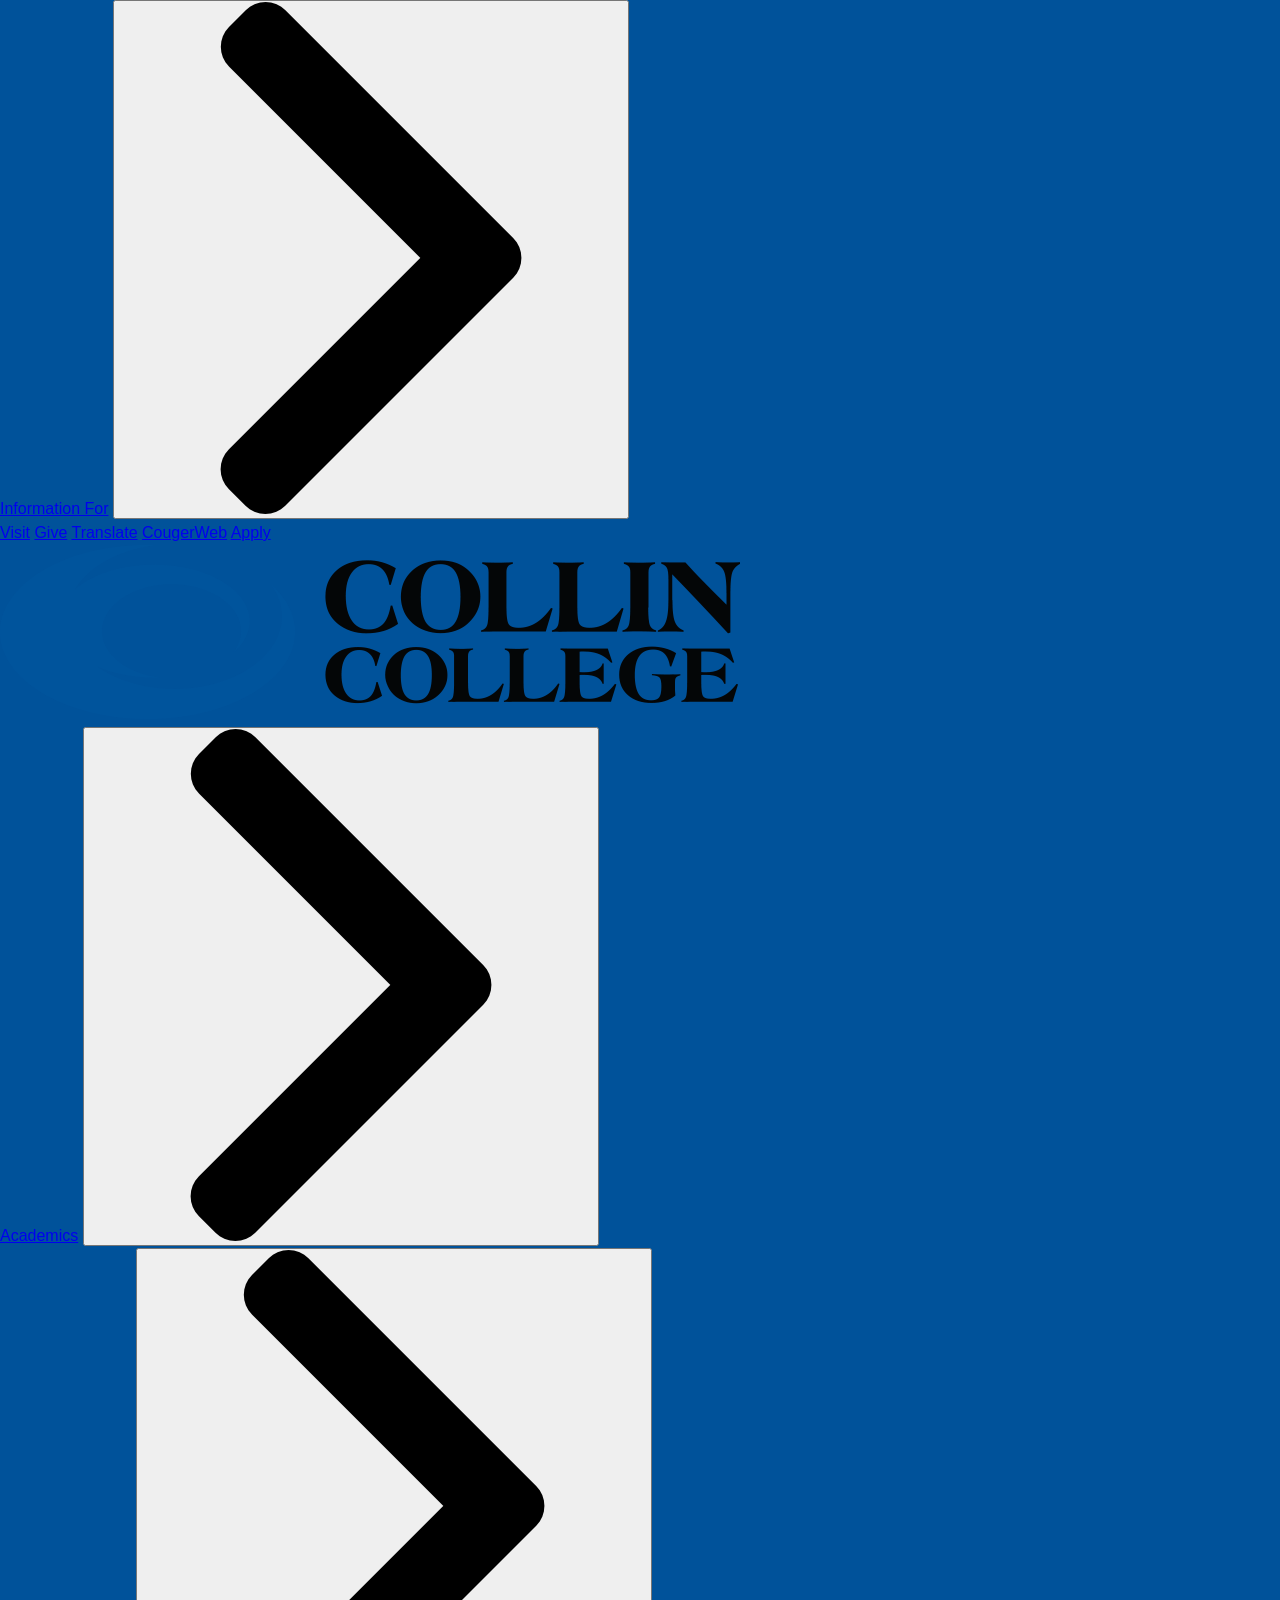
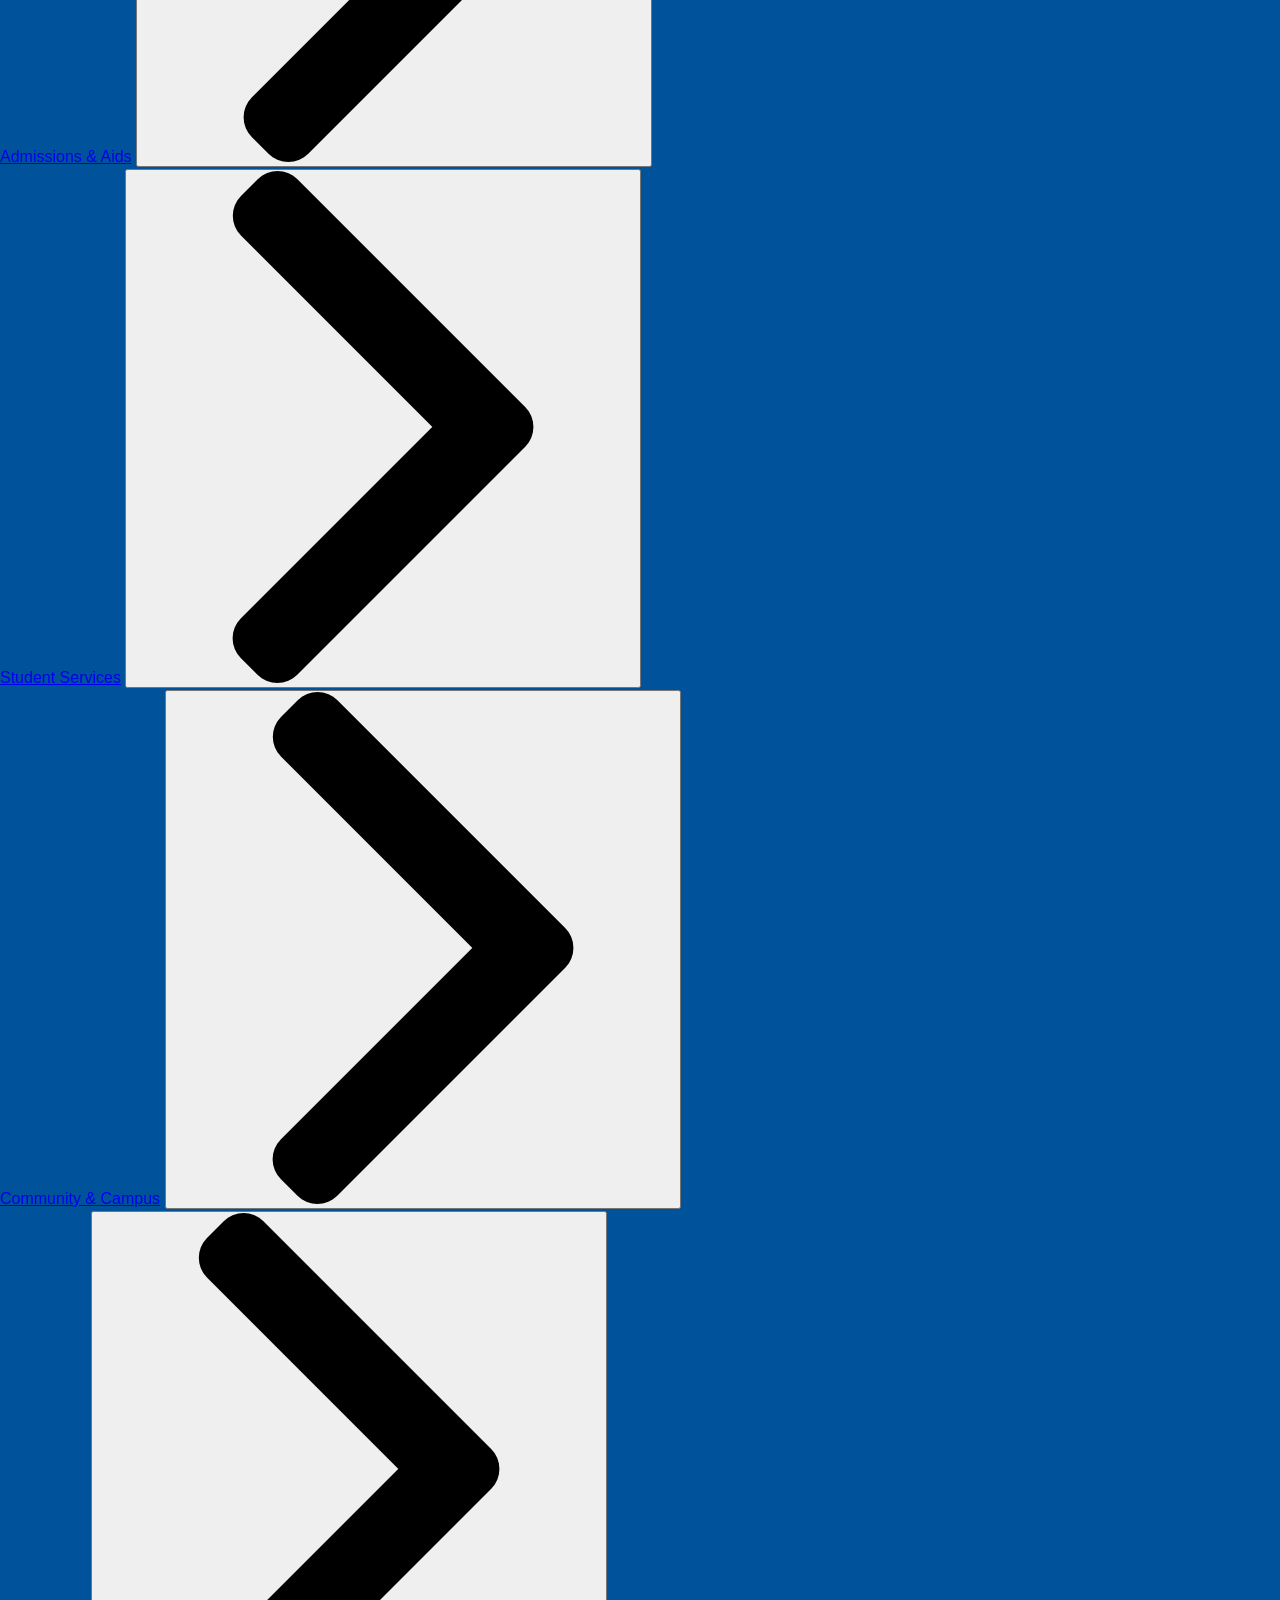
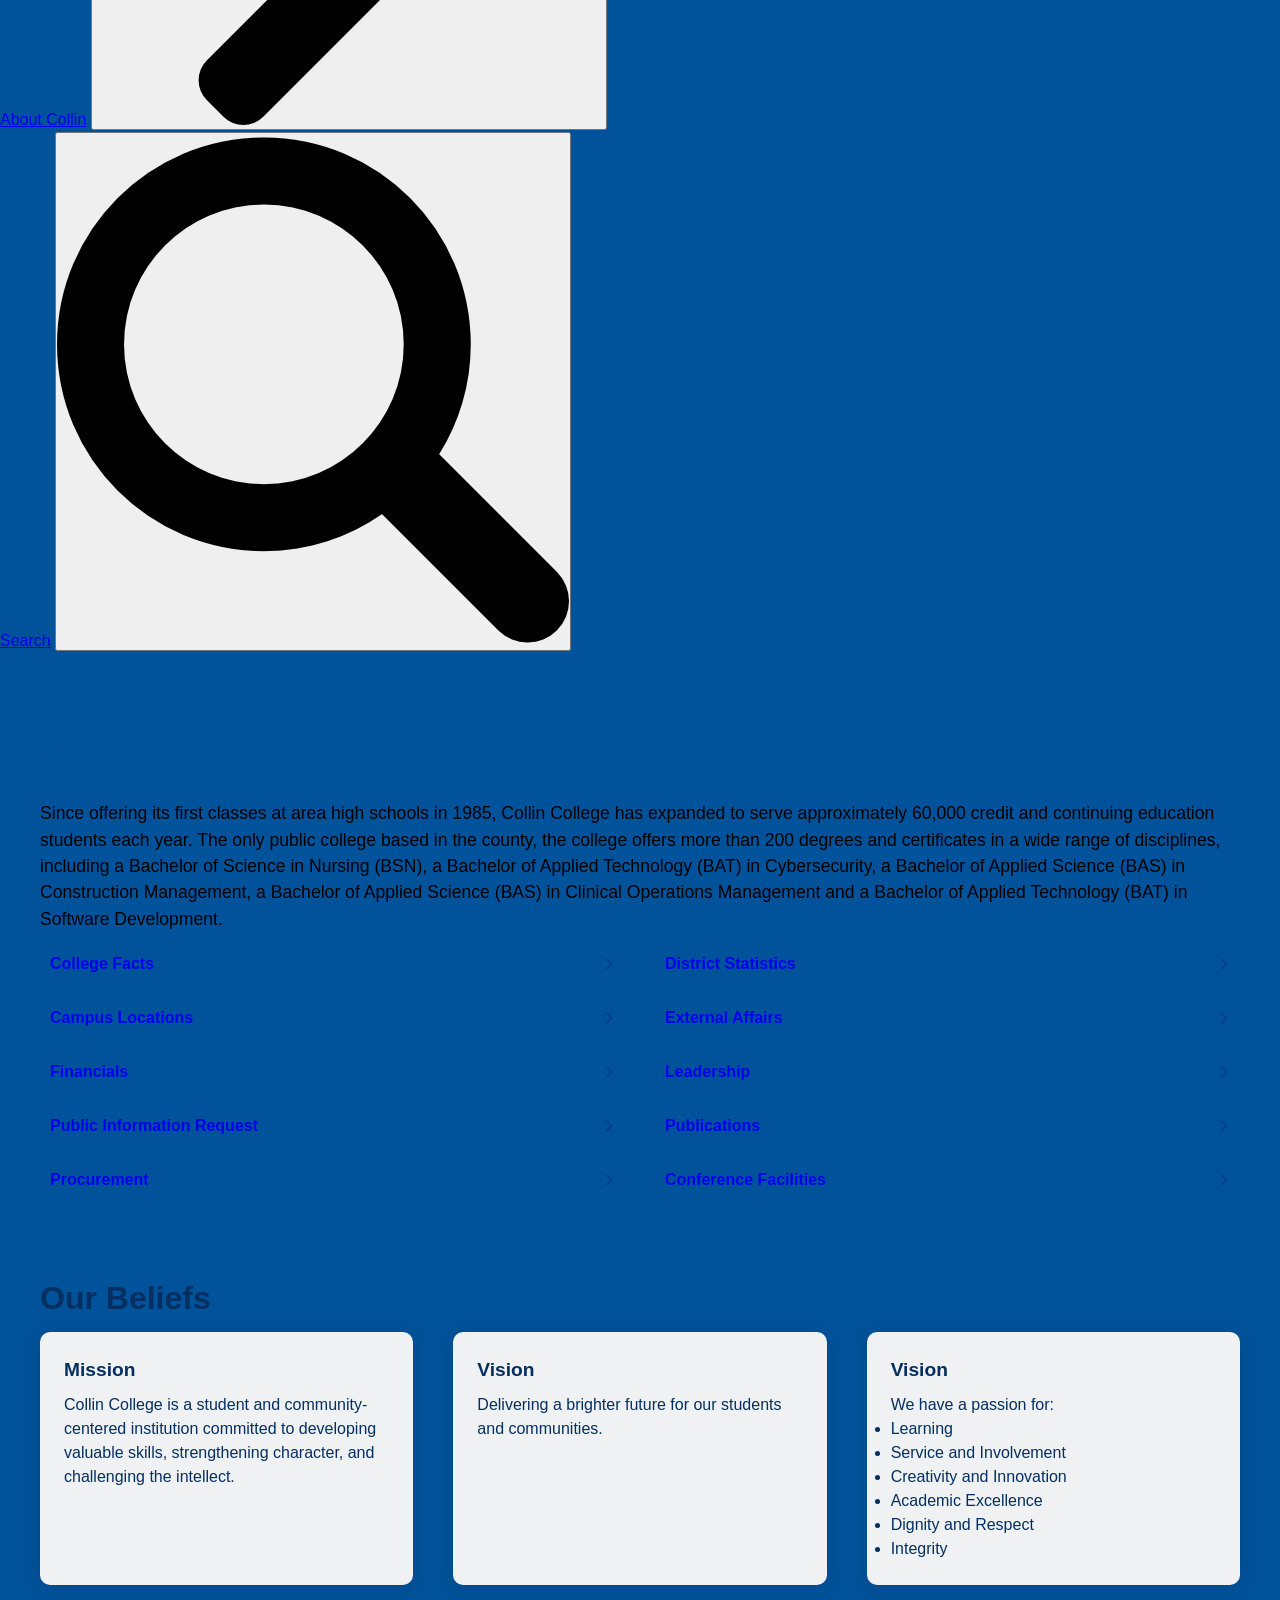
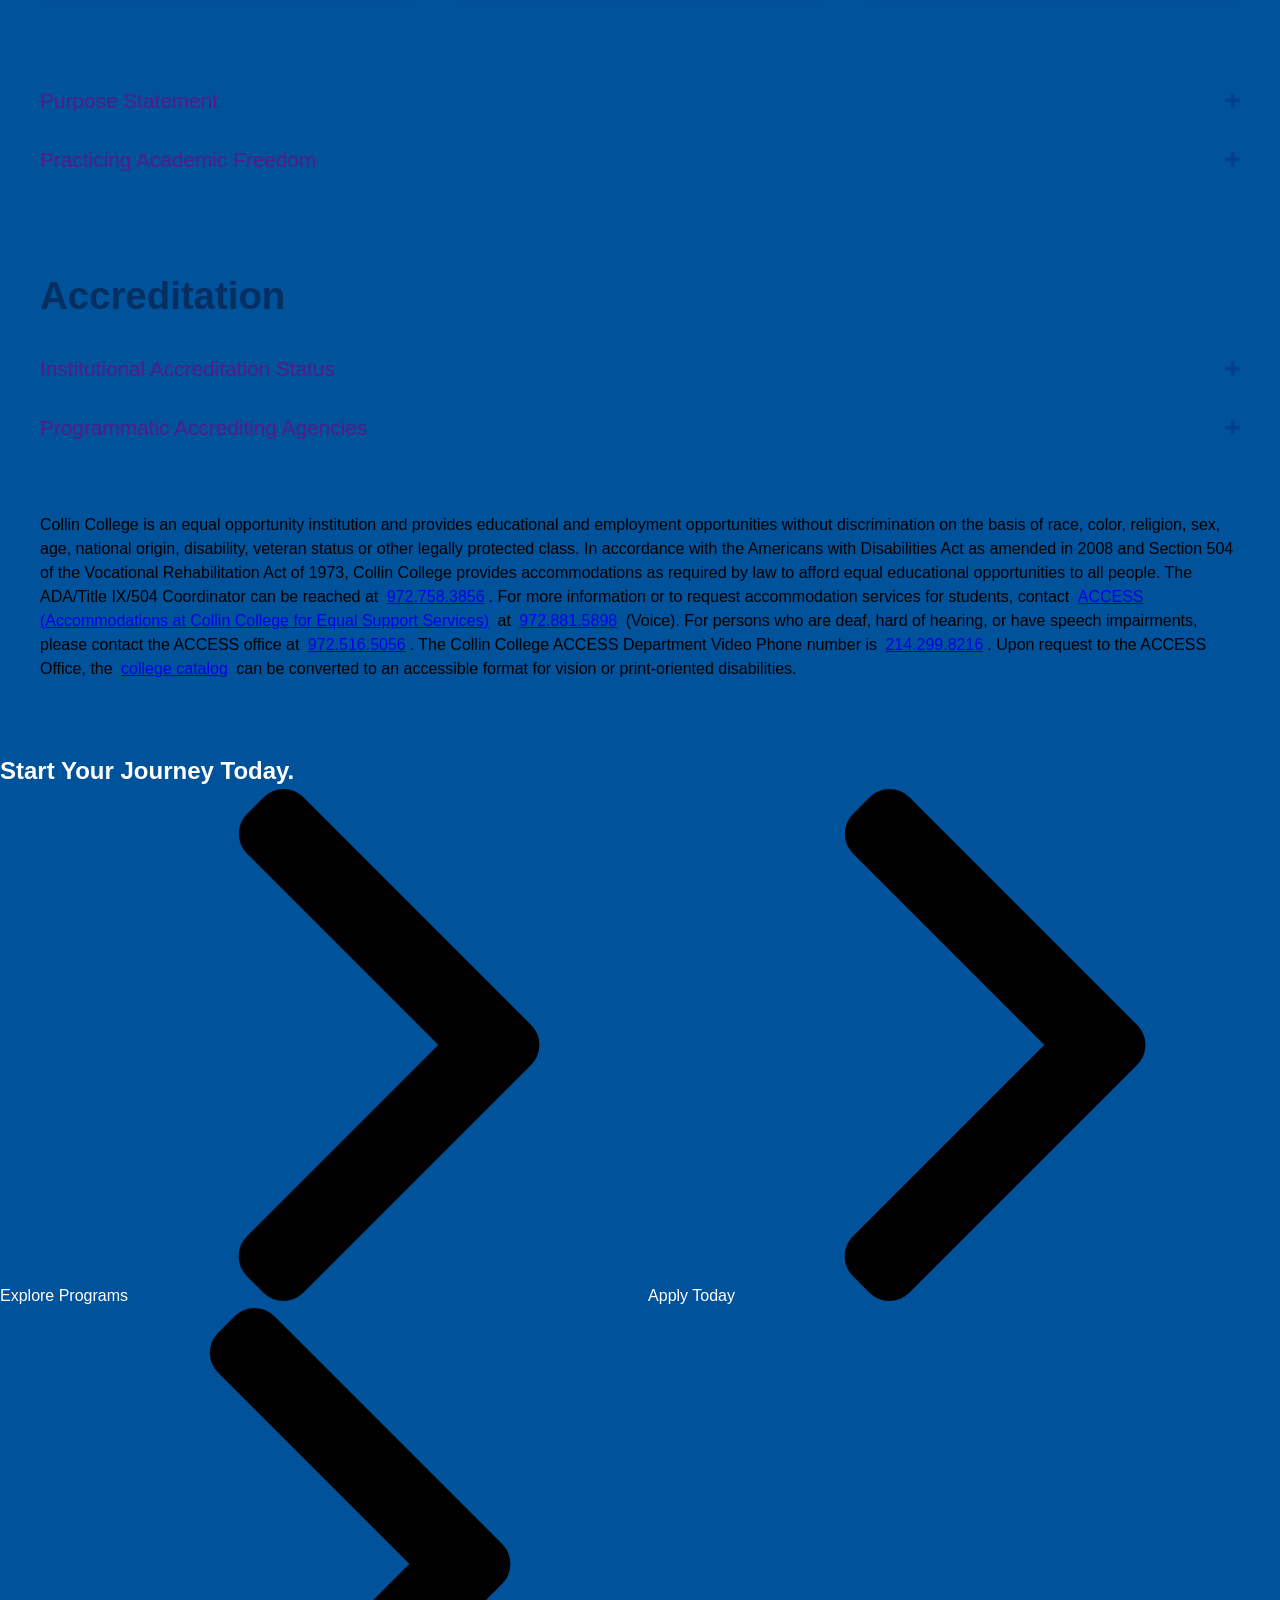
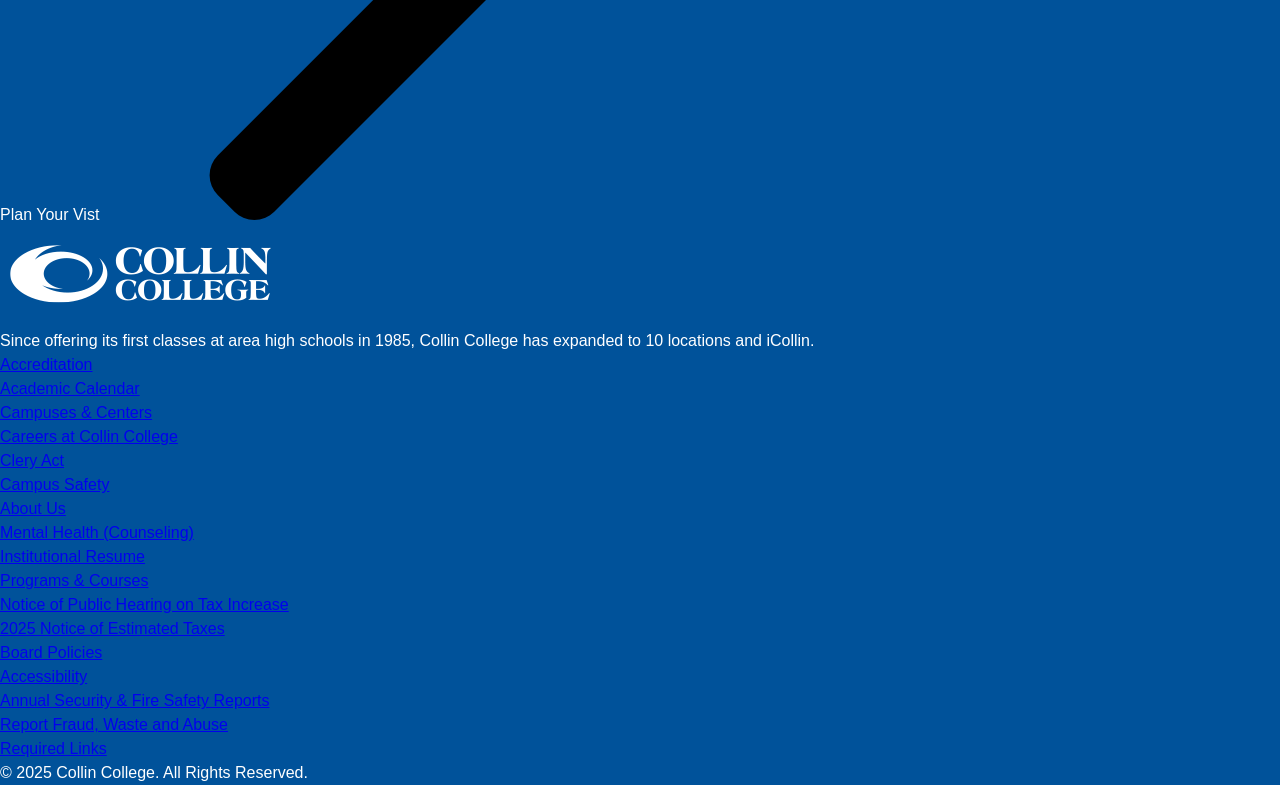
==== About_us.html @ 2a85a60e "123" ====
<!DOCTYPE html>
<html lang="en">
<head>
    <meta charset="UTF-8">
    <meta name="viewport" content="width=device-width, initial-scale=1.0">
    <title>About Us | Collin College</title>
    <link rel="icon" type="image/x-icon" href="Resources/icons/weblogo.png">
    <link rel="stylesheet" href="style/base.css">
    <link rel="stylesheet" href="style/layout.css">
    <link rel="stylesheet" href="style/about_us.css"> 
</head>
<body>
    <div class="header">
        <div class="bar-links">
            <div class="bar__container">
                <div class="bar__group">
                    <a href="#">Information For</a>
                    <button class="bar-dropdown-button">
                        <img src="Resources/icons/right-arrow.png" alt="dropdown arrow">
                    </button>
                </div>
                <a href="#">Visit</a>   
                <a href="#">Give</a>
                <a href="#">Translate</a>
                <a href="CougerWeb.html" class="utility-bar-link ">CougerWeb</a>
                <a href="#" class="utility-bar-link ">Apply</a>
            </div>
        </div>

        <div class="header-contain">
            <a href="main.html">
                <img src="Resources/icons/logo.png" alt="">
            </a>
            <div class="header-items">
                <div class="main__links">
                    <a href="#">Academics</a>
                    <button class="links-dropdown-button">
                        <img src="Resources/icons/right-arrow.png" alt="dropdown arrow">
                    </button>
                </div>
                <div class="main__links">
                    <a href="#">Admissions & Aids</a>
                    <button class="links-dropdown-button">
                        <img src="Resources/icons/right-arrow.png" alt="dropdown arrow">
                    </button>
                </div>
                <div class="main__links">
                    <a href="#">Student Services</a>
                    <button class="links-dropdown-button">
                        <img src="Resources/icons/right-arrow.png" alt="dropdown arrow">
                    </button>
                </div>
                <div class="main__links">
                    <a href="#">Community & Campus</a>
                    <button class="links-dropdown-button">
                        <img src="Resources/icons/right-arrow.png" alt="dropdown arrow">
                    </button>
                </div>
                <div class="main__links">
                    <a href="#">About Collin</a>
                    <button class="links-dropdown-button">
                        <img src="Resources/icons/right-arrow.png" alt="dropdown arrow">
                    </button>
                </div>
                <div class="main__links">
                    <a href="#">Search</a>
                    <button class="links-dropdown-button">
                        <img src="Resources/icons/magnifying-glass.png" id="search-img" alt="search">
                    </button>
                </div>
                
            </div>
        </div>
    </div>

    <div class="banner">

    </div>

    <div class="info-container">
        <div class="group-intro">
            <h1>More than 40 Years of Student Success</h1>
            <p>Since offering its first classes at area high schools in 1985, 
                Collin College has expanded to serve approximately 60,000 credit 
                and continuing education students each year. The only public college 
                based in the county, the college offers more than 200 degrees and 
                certificates in a wide range of disciplines, including a Bachelor of 
                Science in Nursing (BSN), a Bachelor of Applied Technology (BAT) 
                in Cybersecurity, a Bachelor of Applied Science (BAS) in Construction 
                Management, a Bachelor of Applied Science (BAS) in Clinical Operations 
                Management and a Bachelor of Applied Technology (BAT) in Software Development.</p>
            
            <div class="group-quicklink">
                <a href="#">College Facts
                    <img src="./Resources/icons/right-arrow.png" alt="">
                </a>
                <a href="#">District Statistics
                    <img src="./Resources/icons/right-arrow.png" alt="">
                </a>
                <a href="#">Campus Locations
                    <img src="./Resources/icons/right-arrow.png" alt="">
                </a>
                <a href="#">External Affairs
                    <img src="./Resources/icons/right-arrow.png" alt="">
                </a>
                <a href="#">Financials
                    <img src="./Resources/icons/right-arrow.png" alt="">
                </a>
                <a href="#">Leadership
                    <img src="./Resources/icons/right-arrow.png" alt="">
                </a>
                <a href="#">Public Information Request
                    <img src="./Resources/icons/right-arrow.png" alt="">
                </a>
                <a href="#">Publications
                    <img src="./Resources/icons/right-arrow.png" alt="">
                </a>
                <a href="#">Procurement
                    <img src="./Resources/icons/right-arrow.png" alt="">
                </a>
                <a href="#">Conference Facilities
                    <img src="./Resources/icons/right-arrow.png" alt="">
                </a>
            </div>
        </div> 
    </div>

    <div class="commitment">
        <h1>Our Beliefs</h1>
        <div class="commit-container">
            <a href="#" style="text-decoration: none; color: inherit;" target="_blank">
                <img src="./Resources/Locations/LibraryStudy 1.jpg" alt="">
                <div class="belief-card">
                    <div class="card-data">
                        <h3>Mission</h3>
                        <p>Collin College is a student and community-centered institution committed to developing valuable skills, strengthening character, and challenging the intellect.</p>
                    </div>    
                </div>
            </a>

            <a href="#" style="text-decoration: none; color: inherit;" target="_blank">
                <img src="./Resources/Locations/RS75209_commencement_spring2024-0121_lpr.jpg" alt="">
                <div class="belief-card">
                    <div class="card-data">
                        <h3>Vision</h3>
                        <p>Delivering a brighter future for our students and communities.</p>
                    </div>    
                </div>
            </a>

            <a href="#" style="text-decoration: none; color: inherit;" target="_blank">
                <img src="./Resources/Locations/RS47668_cougarworks-hvac-0027_scr.jpg" alt="">
                <div class="belief-card">
                    <div class="card-data">
                        <h3>Vision</h3>
                        <p>We have a passion for:</p>
                        <ul>
                            <li>Learning</li>
                            <li>Service and Involvement</li>
                            <li>Creativity and Innovation</li>
                            <li>Academic Excellence</li>
                            <li>Dignity and Respect</li>
                            <li>Integrity</li>
                        </ul>
                    </div>    
                </div>
            </a>
        </div>
    </div>

    <div class="extra-info">
        <a href="">Purpose Statement
            <img src="./Resources/icons/plus-symbol-button.png" alt="">
        </a>
        <a href="">Practicing Academic Freedom
            <img src="./Resources/icons/plus-symbol-button.png" alt="">
        </a>
    </div>

    <div class="accreditation">
        <h1>Accreditation</h1>
        <div class="accreditation-list">
            <a href="">Institutional Accreditation Status
                <img src="./Resources/icons/plus-symbol-button.png" alt="">
            </a>
            <a href="">Programmatic Accrediting Agencies
                <img src="./Resources/icons/plus-symbol-button.png" alt="">
            </a>
        </div>
        <div class="more-content">
            <p>
                Collin College is an equal opportunity institution and provides educational and employment opportunities 
                without discrimination on the basis of race, color, religion, sex, age, national origin, disability, veteran 
                status or other legally protected class. In accordance with the Americans with Disabilities Act as 
                amended in 2008 and Section 504 of the Vocational Rehabilitation Act of 1973, Collin College provides 
                accommodations as required by law to afford equal educational opportunities to all people. The 
                ADA/Title IX/504 Coordinator can be reached at <a href="tel:9727583856">972.758.3856</a>. For more information 
                or to request accommodation services for students, contact <a href="#">ACCESS (Accommodations at Collin College for Equal Support Services)</a> 
                at <a href="tel:9728815898">972.881.5898</a> (Voice). For persons who are deaf, hard of hearing, or have speech 
                impairments, please contact the ACCESS office at <a href="tel:9725165056">972.516.5056</a>. The Collin College ACCESS Department 
                Video Phone number is <a href="tel:2142998216">214.299.8216</a>. Upon request to the ACCESS Office, the 
                <a href="#">college catalog</a> can be converted to an accessible format for vision or print-oriented disabilities.
            </p>
        </div>
    </div>
</body>
<footer>
    <div class="prefooter">
        <h2>Start Your Journey Today.</h2>
        <div class="prefooter-links">
            <a>Explore Programs
                <img src="Resources/icons/right-arrow.png" alt="">
            </a>

            <a>Apply Today
                <img src="Resources/icons/right-arrow.png" alt="">
            </a>

            <a>Plan Your Vist
                <img src="Resources/icons/right-arrow.png" alt="">
            </a>
        </div>
    </div>
    <div class="footer-container">
        <div class="footer-logo">
            <img src="Resources/icons/3f1a95c7af1e794cbfc929ef2177c0ddf2dcd203.png" alt="">
            <p>Since offering its first classes at area high schools in 1985, 
                Collin College has expanded to 10 locations and iCollin.</p>
        </div>

        <div class="footer-primary">
            <ul>
                <li><a href="#">Accreditation</a></li>
                <li><a href="#">Academic Calendar</a></li>
                <li><a href="#">Campuses & Centers</a></li>
                <li><a href="#">Careers at Collin College</a></li>
                <li><a href="#">Clery Act</a></li>
                <li><a href="#">Campus Safety</a></li>
                <li><a href="About_us.html">About Us</a></li>
                <li><a href="#">Mental Health (Counseling)</a></li>
                <li><a href="#">Institutional Resume</a></li>
                <li><a href="#">Programs & Courses</a></li>
                <li><a href="#">Notice of Public Hearing on Tax Increase</a></li>
                <li><a href="#">2025 Notice of Estimated Taxes</a></li>
            </ul>
        </div>

        <div class="footer-secondary">
            <ul>
                <li><a href="#">Board Policies</a></li>
                <li><a href="#">Accessibility</a></li>
                <li><a href="#">Annual Security & Fire Safety Reports</a></li>
                <li><a href="#">Report Fraud, Waste and Abuse</a></li>
                <li><a href="#">Required Links</a></li>
            </ul>
            <div class="copyright">
                <p>© 2025 Collin College. All Rights Reserved.</p>
            </div>
        </div>
    </div>
</footer>
</html>
---- style/base.css ----
:root {
    --primary-background-color: rgba(12, 90, 226);
    --secondary-background-color: rgba(0, 82, 154);
    --sub-color: rgba(255, 204, 115);
}

*{
    box-sizing: border-box;
    margin: 0;
    padding: 0;
}

body {
    font-family: 'Franklin Gothic Medium', 'Arial Narrow', Arial, sans-serif;
    color:white;
    line-height: 1.5;

    min-height: 100vh;
    overflow-x: hidden;
    background-color: var(--secondary-background-color);
}
---- style/about_us.css ----
@import url("../style/base.css");

.info-container {
    display: inline-block;
    font-family: sans-serif;
    margin: 72px 0;
    gap: 20px;
    padding: 0 40px;
    color: var(--secondary-background-color);

    .group-intro {
        display: flex;
        flex-direction: column;
        row-gap: 20px;
        
        h1 {
            font-size: 2.3rem;
            color: var(--secondary-background-color);
        }

        p {
            font-size: 1.1rem;
            color: black;
        }

        .group-quicklink {
            display: grid;
            grid-template-rows: repeat(2, 1fr);
            grid-template-columns: repeat(2, 1fr);
            justify-content: center;
            row-gap: 20px;
            column-gap: 30px;
            
            a {
                display: flex;
                justify-content: space-between;
                flex-grow: 1;
                align-items: center;
                margin: 0 10px;
                text-decoration: none;
                box-shadow: 0 2px 0 0 var(--secondary-background-color);
                font-weight: 600;
                padding: 0 0 10px;
                cursor: pointer;
                transition: border-bottom 0.3s ease;

                &:hover {
                    box-shadow: 0 4px 0 0 var(--secondary-background-color);
                }

                img {
                    width: 12px;
                    transition: transform 0.3s ease;
                    filter: invert(14%) sepia(91%) saturate(2852%) hue-rotate(202deg) brightness(91%) contrast(105%);
                }

            }

        }
    }
}

.commitment {
    display: inline-block;
    font-family: sans-serif;
    gap: 30px;
    padding: 0 40px;
    color: rgba(5, 47, 96);
    display: grid;

    .commit-container {
        display: grid;
        grid-template-columns: repeat(3, 1fr);
        column-gap: 40px;

        a {
            display: flex;
            flex-direction: column;
        }

        img {
            width: 100%;
            object-fit: cover;
            /* border-radius: 10px; */
            border-top-left-radius: 10px;   
            border-top-right-radius: 10px;
        }

        .belief-card{ 
            position: relative;
            top: -20px;
            background: rgba(239, 241, 242);
            padding: 24px;
            border-radius: 10px;
            overflow: hidden;
            flex-grow: 1;
            display: flex;
            flex-direction: column;
            
            box-shadow: 0 4px 20px rgba(0, 0, 0, 0.1),
                        0 2px 0 var(--secondary-background-color);

            .card-data {
                flex-grow: 1;
                display: flex;
                flex-direction: column;

                h3{
                    margin: 0 0 8px;
                    font-size: 1.2rem;
                }
            }
        }
    }
}

.extra-info {
    display: flex;
    flex-direction: column;
    padding: 0 40px;
    margin: 72px 0;

    a {
        display: flex;
        align-items: center;
        justify-content: space-between;
        text-decoration: none;
        padding: 0 0 18px;
        margin: 8px 0 0;
        border-bottom: 2px solid var(--secondary-background-color);

        font-size: 1.3rem;
        font-weight: 300;
        img {
            width: 15px;
            filter: invert(14%) sepia(91%) saturate(2852%) hue-rotate(202deg) brightness(91%) contrast(105%);
        }
    }
}

.accreditation {
    display: flex;
    flex-direction: column;
    padding: 0 40px;
    margin: 72px 0;
    
    h1 {
        color: rgba(5, 47, 96);
        font-weight: 600;
        font-size: 2.4rem;
        margin-bottom: 20px;
    }


    .accreditation-list {
        a {
            display: flex;
            align-items: center;
            justify-content: space-between;
            text-decoration: none;
            padding: 0 0 18px;
            margin: 8px 0 0;
            border-bottom: 2px solid var(--secondary-background-color);

            font-size: 1.3rem;
            font-weight: 300;
            img {
                width: 15px;
                filter: invert(14%) sepia(91%) saturate(2852%) hue-rotate(202deg) brightness(91%) contrast(105%);
            }
        }
    }

    .more-content {
        color: black;
        font-family: sans-serif;
        margin-top: 50px;

        p, a {
            display: inline;
            margin: 0;
            padding: 0;
        }

        a {
            margin: 0 4px;
        }
    }
    
}
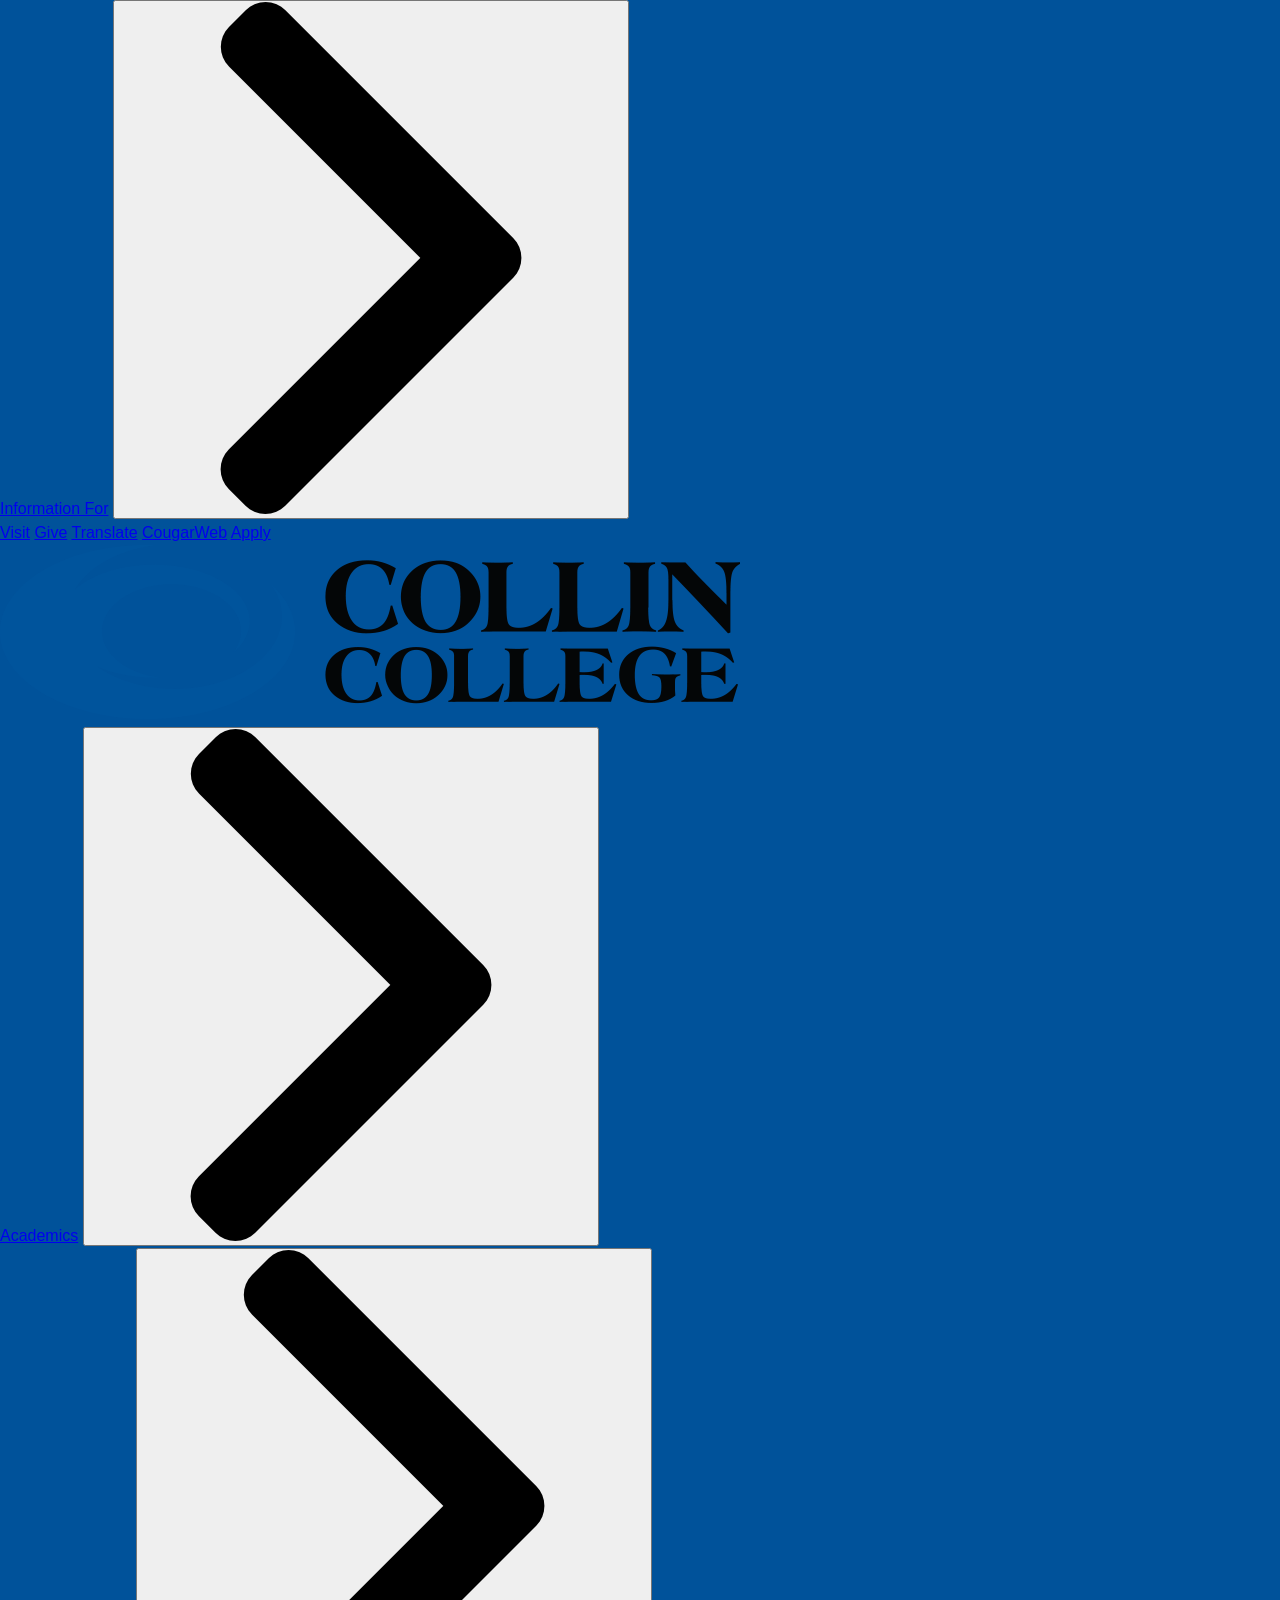
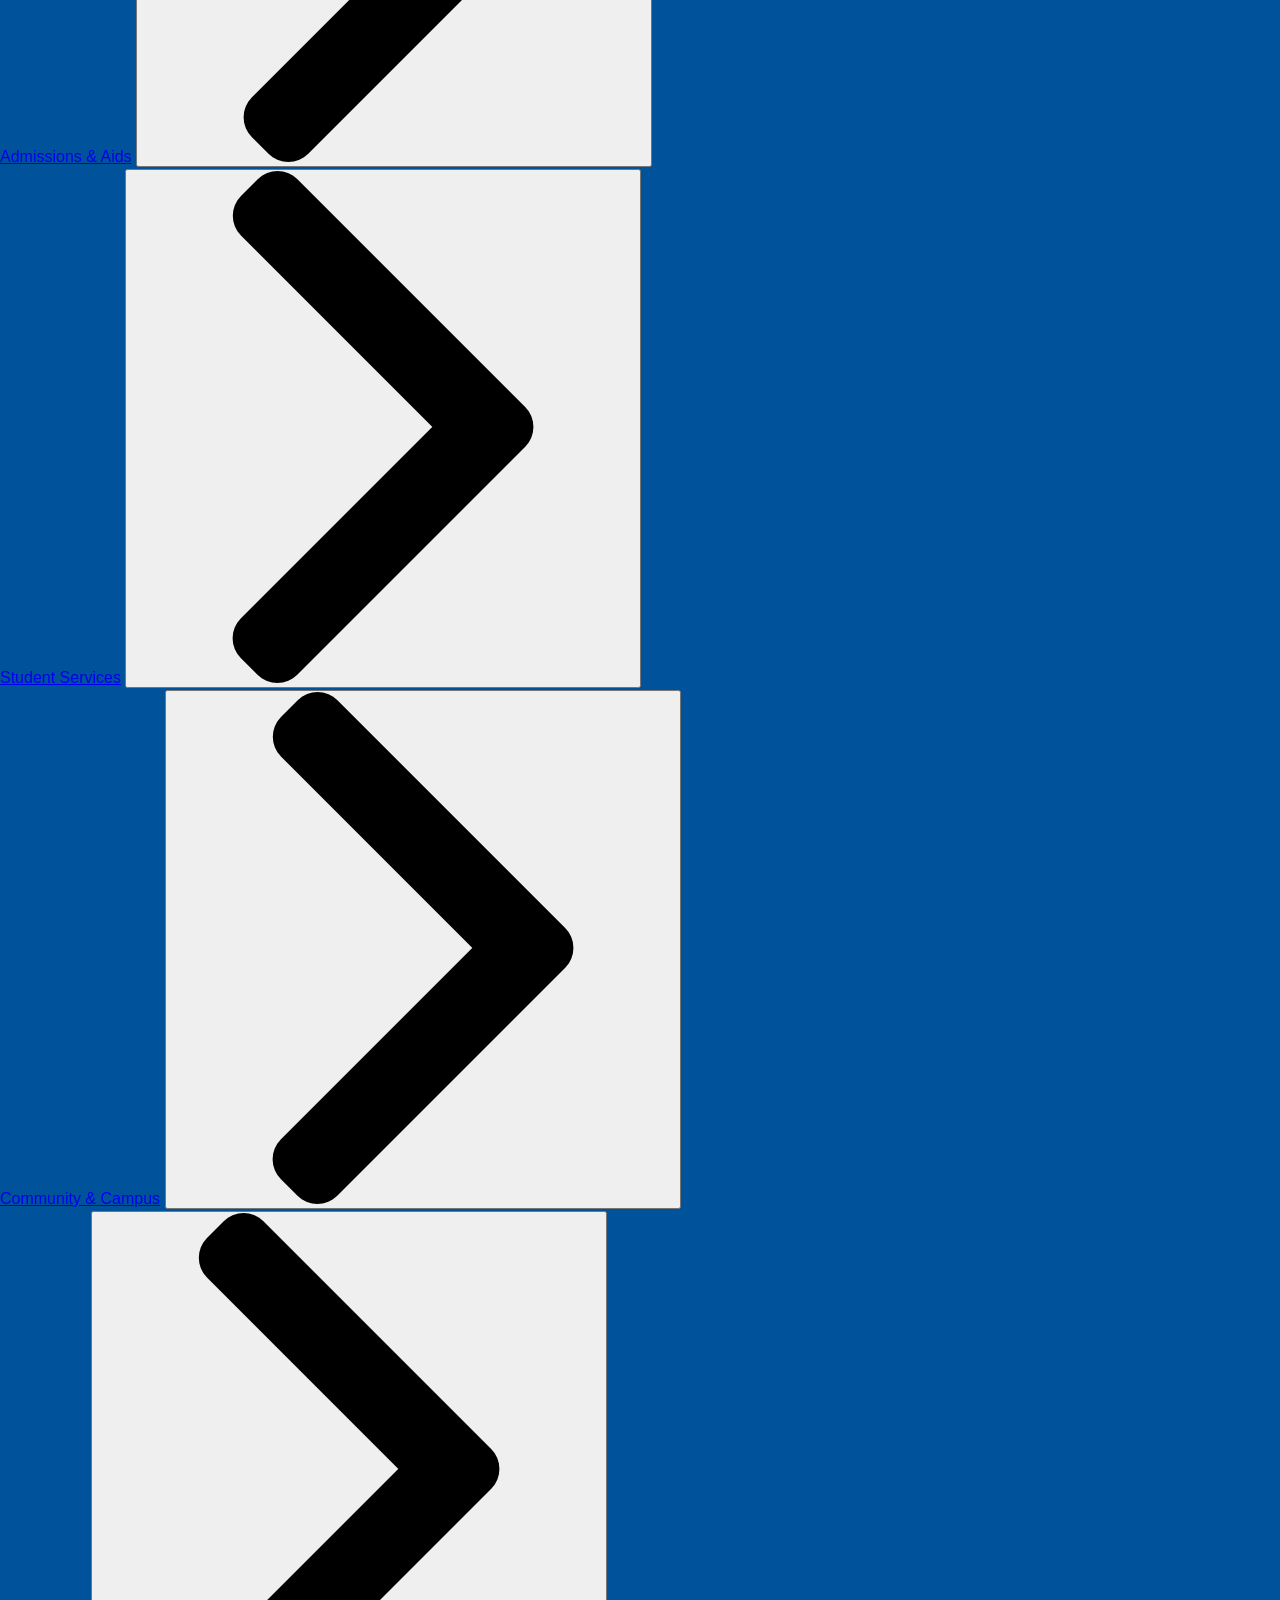
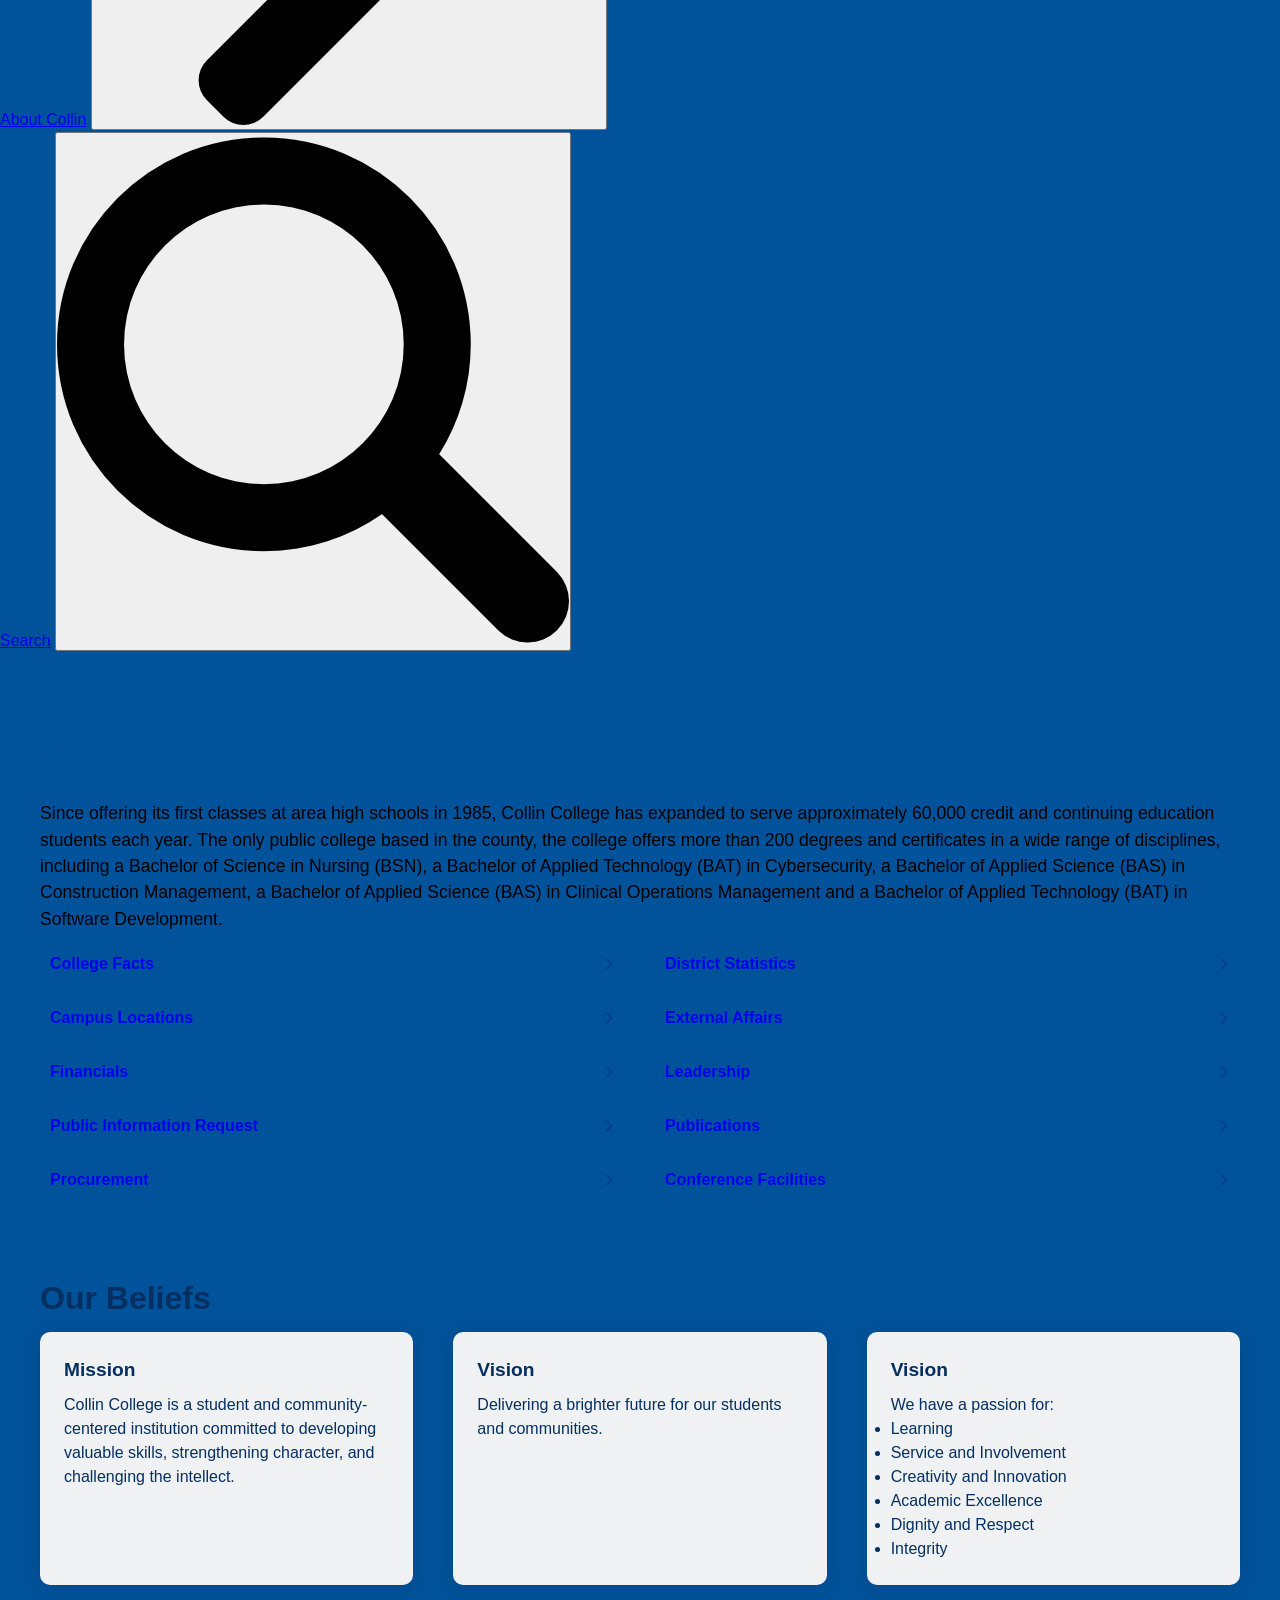
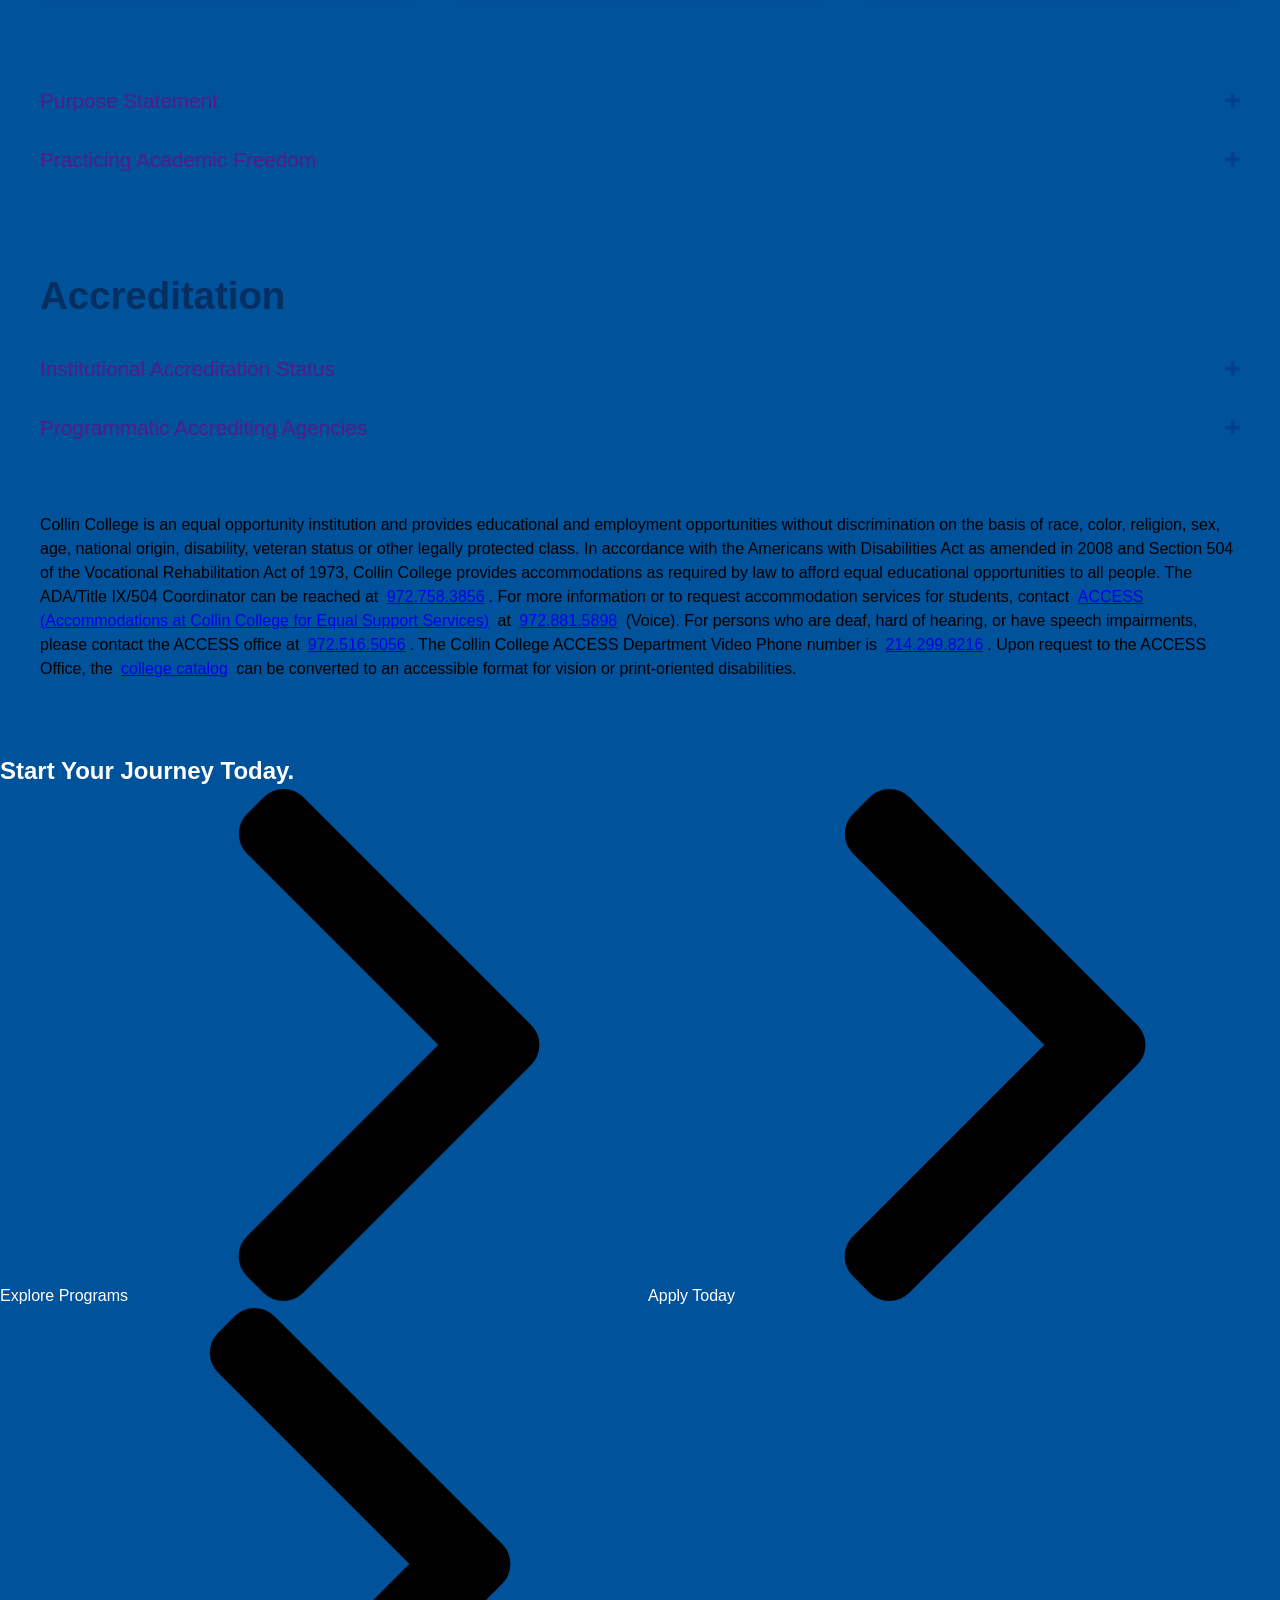
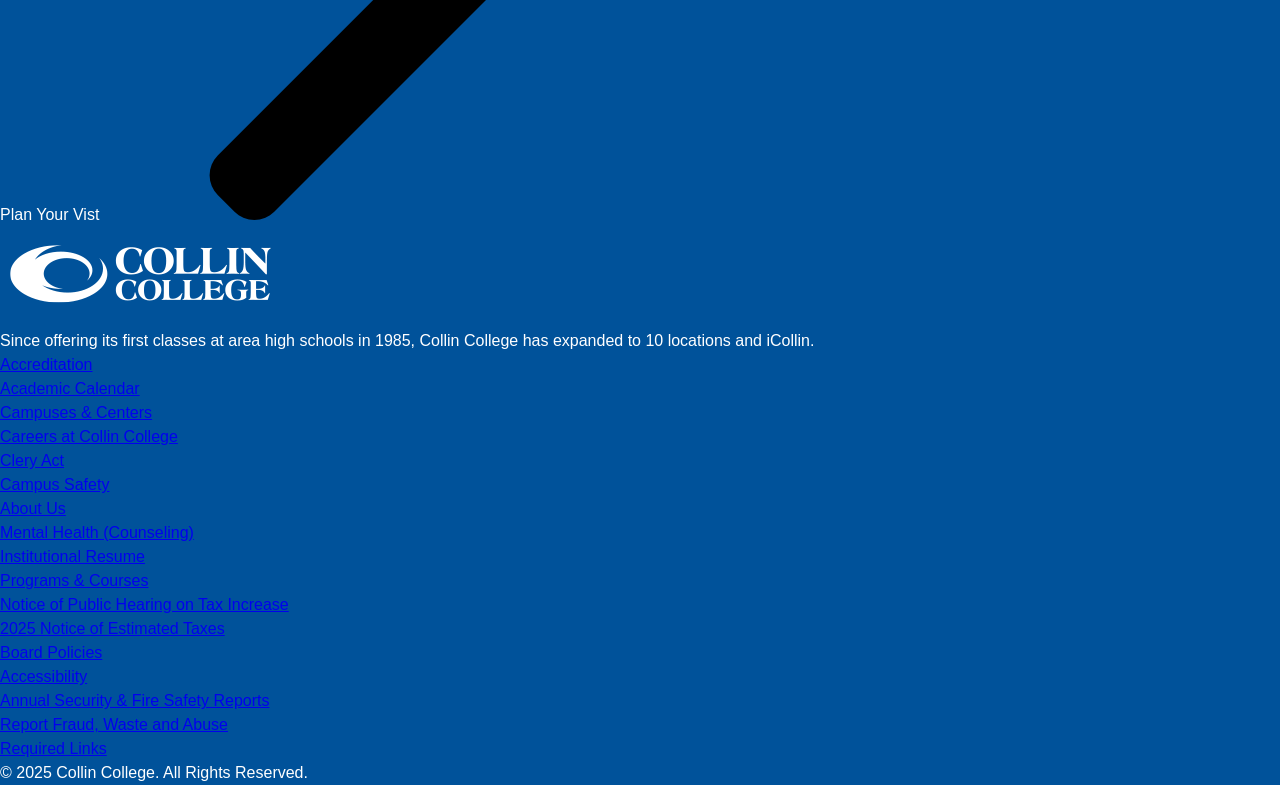
==== commit 285c9ba9: "123" ====
--- a/About_us.html
+++ b/About_us.html
@@ -22,13 +22,13 @@
                 <a href="#">Visit</a>   
                 <a href="#">Give</a>
                 <a href="#">Translate</a>
-                <a href="CougerWeb.html" class="utility-bar-link ">CougerWeb</a>
+                <a href="CougarWeb.html" class="utility-bar-link ">CougarWeb</a>
                 <a href="#" class="utility-bar-link ">Apply</a>
             </div>
         </div>
 
         <div class="header-contain">
-            <a href="main.html">
+            <a href="index.html">
                 <img src="Resources/icons/logo.png" alt="">
             </a>
             <div class="header-items">
@@ -57,7 +57,7 @@
                     </button>
                 </div>
                 <div class="main__links">
-                    <a href="#">About Collin</a>
+                    <a href="About_us.html">About Collin</a>
                     <button class="links-dropdown-button">
                         <img src="Resources/icons/right-arrow.png" alt="dropdown arrow">
                     </button>
@@ -223,7 +223,7 @@
     </div>
     <div class="footer-container">
         <div class="footer-logo">
-            <img src="Resources/icons/3f1a95c7af1e794cbfc929ef2177c0ddf2dcd203.png" alt="">
+            <img src="../Resources/icons/3f1a95c7af1e794cbfc929ef2177c0ddf2dcd203.png" alt="">
             <p>Since offering its first classes at area high schools in 1985, 
                 Collin College has expanded to 10 locations and iCollin.</p>
         </div>
